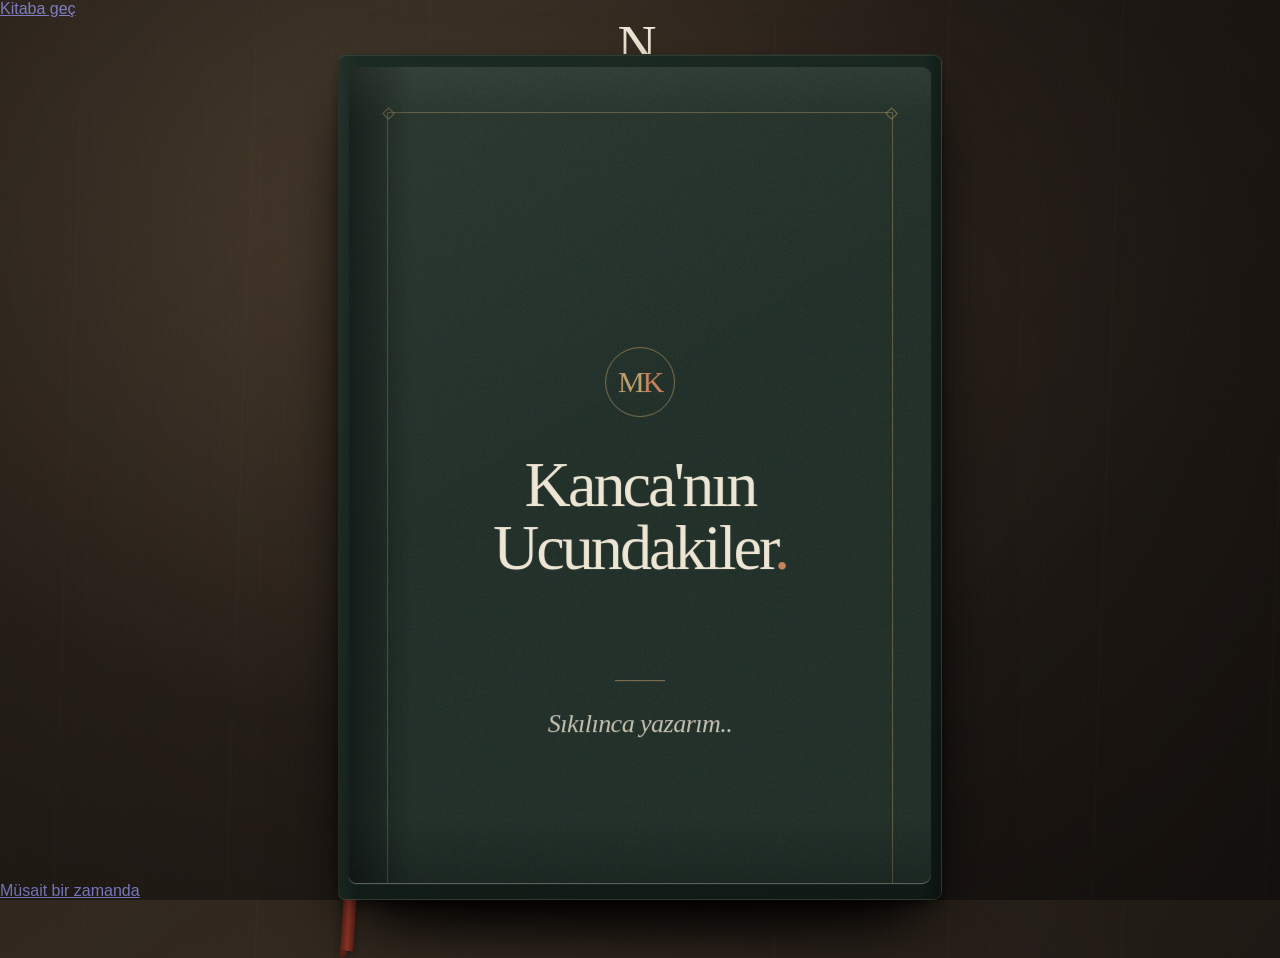
==== index.html @ 1556b6f9 "Kitabı ve studio güvenliğini güncelle" ====
<!doctype html>
<html lang="tr">
<head>
  <meta charset="utf-8">
  <meta name="viewport" content="width=device-width, initial-scale=1, viewport-fit=cover">
  <meta http-equiv="Content-Security-Policy" content="default-src 'self'; script-src 'self'; style-src 'self' 'unsafe-inline' https://fonts.googleapis.com; font-src https://fonts.gstatic.com; img-src 'self' data: blob: https:; connect-src 'self' https://raw.githubusercontent.com; object-src 'none'; base-uri 'self'; form-action 'self'">
  <title>Kanca'nın Ucundakiler — Bir yazı defteri</title>
  <meta name="description" content="Sıkılınca yazarım.. Sürükleyerek okunan, her yazının bir sayfa olduğu kişisel bir defter.">
  <meta name="author" content="Notlar">
  <meta name="color-scheme" content="dark">
  <meta name="theme-color" content="#251e18">
  <meta name="robots" content="index,follow,max-image-preview:large">

  <meta property="og:type" content="website">
  <meta property="og:locale" content="tr_TR">
  <meta property="og:title" content="Kanca'nın Ucundakiler — Bir yazı defteri">
  <meta property="og:description" content="Sıkılınca yazarım.. Sürükleyerek okunan, her yazının bir sayfa olduğu kişisel bir defter.">
  <meta property="og:image" content="https://mesutkuzu.github.io/notlar/assets/img/og.png">
  <meta name="twitter:card" content="summary_large_image">
  <meta name="twitter:title" content="Kanca'nın Ucundakiler — Bir yazı defteri">
  <meta name="twitter:description" content="Sıkılınca yazarım..">
  <meta name="twitter:image" content="https://mesutkuzu.github.io/notlar/assets/img/og.png">

  <link rel="icon" href="assets/img/favicon.ico?v=20261117s" type="image/x-icon" sizes="16x16 32x32 48x48">
  <link rel="manifest" href="site.webmanifest?v=20261117s">
  <link rel="apple-touch-icon" href="assets/img/icon-180.png?v=20261117s">

  <link rel="preconnect" href="https://fonts.googleapis.com">
  <link rel="preconnect" href="https://fonts.gstatic.com" crossorigin>
  <link href="https://fonts.googleapis.com/css2?family=DM+Sans:opsz,wght@9..40,400..700&family=Newsreader:ital,opsz,wght@0,6..72,400;0,6..72,500;0,6..72,600;1,6..72,400;1,6..72,500&display=swap" rel="stylesheet">

  <link rel="stylesheet" href="assets/css/base.css?v=20261117m">
  <link rel="stylesheet" href="assets/css/book.css?v=20261121b">
  <script type="module" src="assets/js/book.js?v=20261121b"></script>
</head>
<body class="book-body" id="top">

  <a class="skip-link" href="#kitap">Kitaba geç</a>

  <div class="scene-grain" aria-hidden="true"></div>
  <div class="scene-light" aria-hidden="true"></div>

  <main class="book-scene" id="kitap">
    <div class="book-loader" id="book-loader" role="status" aria-label="Kitap açılıyor">
      <span class="loader-mark" aria-hidden="true">n<span>.</span></span>
    </div>

    <div class="book-area" id="book-area" hidden>
      <div class="book-stage">
        <div class="book-shadow" aria-hidden="true"></div>
        <div class="book" id="book" role="group" tabindex="0" aria-roledescription="kitap" aria-label="Notlar kitabı">
          <div class="book-cover" aria-hidden="true"></div>
          <div class="book-block book-block--left" aria-hidden="true"></div>
          <div class="book-block book-block--right" aria-hidden="true"></div>
          <div class="book-block book-block--bottom" aria-hidden="true"></div>
          <div class="book-base">
            <div class="base-slot" id="base-left"></div>
            <div class="base-slot" id="base-right"></div>
          </div>
          <div class="book-leaves" id="book-leaves"></div>
          <div class="book-spine" aria-hidden="true"></div>
          <div class="book-ribbon" aria-hidden="true"></div>
          <div class="book-turn-shadow" aria-hidden="true"></div>
        </div>

        <div class="single-book" id="single-book" role="group" tabindex="0" aria-roledescription="kitap" aria-label="Notlar kitabı" hidden>
          <div class="single-spine" aria-hidden="true"></div>
          <div class="single-block single-block--right" aria-hidden="true"></div>
          <div class="single-block single-block--bottom" aria-hidden="true"></div>
          <div class="single-base" id="single-base"></div>
          <div class="single-flip" id="single-flip" aria-hidden="true"></div>
          <div class="single-ribbon" aria-hidden="true"></div>
          <div class="single-shadow-cast" aria-hidden="true"></div>
        </div>
      </div>
    </div>

    <div class="book-error" id="book-error" hidden>
      <p class="eyebrow">Defter açılamadı</p>
      <p>Yazılar şu an yüklenemedi. Bağlantını kontrol edip yeniden dene.</p>
      <button class="text-link" type="button" id="retry-load">Yeniden dene</button>
    </div>
  </main>

  <nav class="sr-only" id="flat-index" aria-label="Tüm yazılar"></nav>

  <noscript>
    <div class="noscript">Kitabı okuyabilmek için JavaScript'e ihtiyaç var.</div>
  </noscript>

</body>
</html>
---- assets/css/book.css ----
/* ==========================================================================
   Notlar — 3B kitap
   Koyu bir masa, keten kapak, kâğıt sayfalar.
   ========================================================================== */

.book-body {
  --scene: #171310;
  --scene-soft: #27201a;
  --ink: #24251f;
  --ink-soft: #55564b;
  --ink-faint: #7d7d6f;
  --paper: #f2ecdd;
  --paper-deep: #e5ddc9;
  --paper-edge: #d7cfba;
  --cream: #eee6d4;
  --cream-soft: rgba(238, 230, 212, 0.64);
  --cream-faint: rgba(238, 230, 212, 0.34);
  --copper: #b26b48;
  --copper-bright: #c7835e;
  --gold: #c0a06c;
  --cover: #1b2a23;
  --cover-deep: #14211b;
  --line-dark: rgba(36, 37, 31, 0.15);
  --line-light: rgba(238, 230, 212, 0.14);
  --serif: 'Newsreader', Georgia, 'Times New Roman', serif;
  --sans: 'DM Sans', -apple-system, BlinkMacSystemFont, 'Segoe UI', sans-serif;
  --ease: cubic-bezier(0.22, 1, 0.36, 1);
  --page-w: 500px;
  --page-h: 700px;

  display: flex;
  flex-direction: column;
  height: 100dvh;
  min-height: 0;
  margin: 0;
  overflow: hidden;
  background:
    radial-gradient(ellipse 78% 75% at 40% 28%, rgba(147, 114, 77, 0.12), transparent 72%),
    repeating-linear-gradient(92deg, transparent 0 83px, rgba(207, 168, 118, 0.018) 84px, transparent 86px 173px),
    repeating-linear-gradient(91deg, rgba(0, 0, 0, 0.025) 0 1px, transparent 1px 7px),
    linear-gradient(125deg, #30271f 0%, #251e18 48%, var(--scene) 100%);
  color: var(--cream);
  font-family: var(--sans);
  -webkit-font-smoothing: antialiased;
  text-rendering: optimizeLegibility;
}

.book-body ::selection {
  background: rgba(178, 107, 72, 0.3);
  color: inherit;
}

.book-body :focus-visible {
  outline: 1px solid var(--copper-bright);
  outline-offset: 4px;
}

/* The group includes an empty left half when closed. Follow the physical
   boards instead, including while the front board is turning. */
.book:focus-visible {
  outline: none;
}

.book:focus-visible .book-cover,
.book:focus-visible .leaf--cover::before {
  outline: 1px solid var(--copper-bright);
  outline-offset: 4px;
}

/* Atmosfer ---------------------------------------------------------------- */

.scene-light,
.scene-grain {
  position: fixed;
  inset: 0;
  z-index: 0;
  pointer-events: none;
}

.scene-light {
  background:
    radial-gradient(ellipse 65% 90% at 28% 16%, rgba(237, 202, 150, 0.09), transparent 72%),
    radial-gradient(ellipse 90% 95% at 50% 45%, transparent 35%, rgba(9, 7, 5, 0.45) 100%);
}

.scene-grain {
  opacity: 0.035;
  background-image: url("data:image/svg+xml,%3Csvg xmlns='http://www.w3.org/2000/svg' width='180' height='180'%3E%3Cfilter id='n'%3E%3CfeTurbulence type='fractalNoise' baseFrequency='.85' numOctaves='3' stitchTiles='stitch'/%3E%3C/filter%3E%3Crect width='100%25' height='100%25' filter='url(%23n)' opacity='.7'/%3E%3C/svg%3E");
  mix-blend-mode: overlay;
}

/* Üst bar ----------------------------------------------------------------- */

.site-head {
  position: relative;
  z-index: 30;
  display: flex;
  align-items: center;
  justify-content: space-between;
  gap: 24px;
  flex: none;
  width: 100%;
  height: clamp(70px, 10vh, 92px);
  padding: 0 clamp(18px, 4vw, 58px);
}

.brand {
  display: inline-flex;
  align-items: baseline;
  gap: 2px;
  color: var(--cream);
  font-family: var(--serif);
  font-size: clamp(27px, 2.4vw, 34px);
  font-weight: 500;
  line-height: 1;
  letter-spacing: -0.065em;
  transition: color 0.3s var(--ease), opacity 0.3s var(--ease);
}

.brand:hover {
  color: #fff8e9;
}

.brand-dot {
  width: 6px;
  height: 6px;
  margin-bottom: 2px;
  border-radius: 50%;
  background: var(--copper-bright);
}

.head-nav {
  display: flex;
  align-items: center;
  gap: clamp(14px, 2.2vw, 30px);
}

.nav-button {
  display: inline-flex;
  align-items: center;
  gap: 8px;
  padding: 8px 0;
  color: var(--cream-soft);
  font-family: var(--sans);
  font-size: 10px;
  font-weight: 500;
  letter-spacing: 0.15em;
  text-transform: uppercase;
  transition: color 0.25s var(--ease);
}

.nav-button svg {
  width: 15px;
  height: 15px;
  opacity: 0.7;
}

.nav-button:hover {
  color: var(--cream);
}

.nav-button--accent {
  color: var(--copper-bright);
}

.nav-button--accent:hover {
  color: #d99973;
}

/* Sahne ------------------------------------------------------------------- */

.book-scene {
  position: relative;
  z-index: 2;
  display: flex;
  flex: 1;
  flex-direction: column;
  align-items: center;
  justify-content: center;
  min-height: 0;
  padding: 0 clamp(10px, 3vw, 44px) 4px;
  perspective: 2800px;
  perspective-origin: 50% 42%;
}

.book-loader {
  display: flex;
  flex-direction: column;
  align-items: center;
  gap: 22px;
  color: var(--cream-faint);
  font-size: 10px;
  letter-spacing: 0.22em;
  text-transform: uppercase;
  animation: loader-in 0.6s var(--ease) both;
}

.loader-mark {
  color: var(--cream);
  font-family: var(--serif);
  font-size: 54px;
  line-height: 1;
  letter-spacing: -0.07em;
}

.loader-mark span {
  color: var(--copper-bright);
}

.loader-text {
  animation: loader-breathe 2.4s ease-in-out infinite;
}

.book-area {
  display: flex;
  flex-direction: column;
  align-items: center;
  justify-content: center;
  width: 100%;
  min-height: 0;
  animation: book-in 0.9s var(--ease) both;
}

.book-area[hidden] {
  display: none !important;
}

.book-stage {
  position: relative;
  display: grid;
  place-items: center;
  flex: none;
  perspective: 2800px;
  perspective-origin: 50% 42%;
  width: var(--book-w);
  height: var(--page-h);
}

.book-shadow {
  position: absolute;
  top: calc(100% - 8px);
  left: 50%;
  width: min(92%, calc(var(--book-w, 1000px) * 0.94));
  height: clamp(26px, 6vh, 54px);
  transform: translateX(-50%);
  border-radius: 50%;
  background: rgba(8, 5, 3, 0.56);
  filter: blur(18px);
  opacity: 0.75;
  pointer-events: none;
}

/* Kitap ------------------------------------------------------------------- */

.book {
  --book-w: calc(var(--page-w) * 2);
  position: absolute;
  top: 50%;
  left: 50%;
  width: var(--book-w);
  height: var(--page-h);
  transform-style: preserve-3d;
  cursor: grab;
  user-select: none;
  -webkit-user-select: none;
  touch-action: pan-y;
  transition: opacity 0.22s ease;
}

.book.is-dragging {
  cursor: grabbing;
}

.book.is-jumping {
  opacity: 0.45;
}

.book-measure {
  position: fixed;
  top: 0;
  left: -20000px;
  z-index: -1;
  width: var(--page-w);
  height: var(--page-h);
  visibility: hidden;
  pointer-events: none;
}

.book-measure .book-page {
  width: 100%;
  height: 100%;
}

.book-cover,
.leaf--cover::before {
  position: absolute;
  inset: -13px -11px -17px;
  left: calc(50% - 11px);
  z-index: 0;
  border-radius: 7px 9px 9px 7px;
  background:
    linear-gradient(90deg, rgba(255, 255, 255, 0.035), transparent 3%, transparent 97%, rgba(0, 0, 0, 0.25)),
    linear-gradient(160deg, var(--cover) 0%, var(--cover-deep) 54%, #0f1915 100%);
  box-shadow:
    0 34px 70px -28px rgba(0, 0, 0, 0.85),
    0 8px 18px -8px rgba(0, 0, 0, 0.6),
    inset 0 1px 0 rgba(255, 248, 225, 0.09);
  pointer-events: none;

}

/* The front board belongs to the turning leaf, so its rim never pops in. */
.leaf--cover::before {
  content: '';
  left: -11px;
  transform: translateZ(0);
  border: 1px solid rgba(192, 160, 108, 0.14);
}

.page--cover {
  border-radius: 7px 9px 9px 7px;
  box-shadow: inset 0 0 0 1px rgba(192, 160, 108, 0.14);
}

.page--frontis {
  border-radius: 9px 7px 7px 9px;
}

.book-area.is-closed .leaf-back,
.book-area.is-closed .leaf:not(:first-child),
.book-area.is-closed .book-spine,
.book-area.is-closed .book-block--left,
.book-area.is-closed .book-base {
  display: none;
}

.book-area.is-closed .book-block--bottom,
.book-area.is-cover-moving .book-block--bottom,
.book-area.is-first-spread .book-block--bottom {
  left: calc(50% + 8px);
}

.book-area.is-closed .book-shadow {
  width: calc(var(--page-w) * 0.92);
}

.book-area.is-cover-moving .book-base,
.book-area.is-cover-moving .book-block--left {
  opacity: 0 !important;
  visibility: hidden;
}

.book-area.is-first-spread .book-block--left {
  display: none;
}

.book-cover::before {
  content: '';
  position: absolute;
  inset: 6px;
  border: 1px solid rgba(192, 160, 108, 0.28);
  border-radius: 4px 6px 6px 4px;
  pointer-events: none;
}

.book-cover::after {
  content: '';
  position: absolute;
  inset: 0;
  border-radius: inherit;
  background-image: url("data:image/svg+xml,%3Csvg xmlns='http://www.w3.org/2000/svg' width='140' height='140'%3E%3Cfilter id='n'%3E%3CfeTurbulence type='fractalNoise' baseFrequency='.9' numOctaves='4' stitchTiles='stitch'/%3E%3C/filter%3E%3Crect width='100%25' height='100%25' filter='url(%23n)' opacity='.32'/%3E%3C/svg%3E");
  opacity: 0.18;
  mix-blend-mode: overlay;
  pointer-events: none;
}

.book-block {
  position: absolute;
  z-index: 1;
  pointer-events: none;
}

.book-block--left,
.book-block--right {
  top: 9px;
  bottom: 11px;
  width: 9px;
  background-image: repeating-linear-gradient(
    to bottom,
    var(--paper-edge) 0 1px,
    #c8bfa9 1px 2px,
    #eee7d7 2px 3px
  );
  opacity: 0.9;
}

.book-block--left {
  left: -5px;
  border-radius: 2px 0 0 2px;
  box-shadow: -2px 0 8px rgba(0, 0, 0, 0.4);
}

.book-block--right {
  right: -5px;
  border-radius: 0 2px 2px 0;
  box-shadow: 2px 0 8px rgba(0, 0, 0, 0.4);
}

.book-block--bottom {
  right: 8px;
  bottom: -8px;
  left: 8px;
  height: 9px;
  background-image: repeating-linear-gradient(
    to bottom,
    var(--paper-edge) 0 1px,
    #c8bfa9 1px 2px,
    #eee7d7 2px 3px
  );
  border-radius: 0 0 3px 3px;
  box-shadow: 0 4px 9px rgba(0, 0, 0, 0.35);
}

.book-base {
  position: absolute;
  inset: 0;
  z-index: 2;
  display: grid;
  grid-template-columns: 1fr 1fr;
}

.base-slot {
  position: relative;
  min-width: 0;
  height: 100%;
  overflow: hidden;
}

.book-leaves {
  position: absolute;
  inset: 0;
  z-index: 4;
  transform-style: preserve-3d;
  pointer-events: none;
}

.book-spine {
  position: absolute;
  top: 2px;
  bottom: 2px;
  left: 50%;
  z-index: 7;
  width: 22px;
  margin-left: -11px;
  background: linear-gradient(
    to right,
    transparent,
    rgba(28, 24, 17, 0.16) 24%,
    rgba(20, 17, 12, 0.36) 48%,
    rgba(20, 17, 12, 0.36) 52%,
    rgba(28, 24, 17, 0.16) 76%,
    transparent
  );
  opacity: 0.65;
  pointer-events: none;
}

.book-ribbon {
  position: absolute;
  top: calc(var(--page-h) - 6px);
  left: 50%;
  z-index: 1;
  width: 13px;
  height: clamp(40px, 9vh, 74px);
  transform: translateX(-50%) rotate(3.5deg);
  border-radius: 0 0 2px 2px;
  background: linear-gradient(to right, #5d1e17, #8a3627 48%, #5d1e17);
  box-shadow: 0 6px 12px rgba(0, 0, 0, 0.35);
  pointer-events: none;
}

.book-ribbon::after {
  content: '';
  position: absolute;
  right: 0;
  bottom: -7px;
  left: 0;
  height: 8px;
  background: linear-gradient(to right, #5d1e17 0 50%, transparent 50% 100%);
  clip-path: polygon(0 0, 100% 0, 100% 100%, 50% 55%, 0 100%);
}

.book-turn-shadow {
  position: absolute;
  inset: 0;
  z-index: 6;
  background:
    linear-gradient(to right, rgba(20, 15, 8, 0.3), transparent 24%),
    linear-gradient(to left, rgba(20, 15, 8, 0.3), transparent 24%);
  opacity: var(--turn, 0);
  pointer-events: none;
}

/* Sayfa kâğıdı ------------------------------------------------------------ */

.book-page {
  position: relative;
  width: 100%;
  height: 100%;
  overflow: hidden;
  background-color: var(--paper);
  background-image:
    linear-gradient(90deg, rgba(255, 255, 255, 0.24), transparent 6%, transparent 94%, rgba(142, 121, 86, 0.05)),
    url("data:image/svg+xml,%3Csvg xmlns='http://www.w3.org/2000/svg' width='160' height='160'%3E%3Cfilter id='p'%3E%3CfeTurbulence type='fractalNoise' baseFrequency='.72' numOctaves='4' stitchTiles='stitch'/%3E%3C/filter%3E%3Crect width='100%25' height='100%25' filter='url(%23p)' opacity='.1'/%3E%3C/svg%3E");
  color: var(--ink);
  font-family: var(--serif);
  pointer-events: auto;
}

.book-page::before {
  content: '';
  position: absolute;
  inset: 0;
  z-index: 8;
  pointer-events: none;
}

.book-page--left::before {
  background: linear-gradient(to left, rgba(52, 38, 18, 0.17), rgba(52, 38, 18, 0.04) 4%, transparent 12%);
}

.book-page--right::before {
  background: linear-gradient(to right, rgba(52, 38, 18, 0.17), rgba(52, 38, 18, 0.04) 4%, transparent 12%);
}

.book-page::after {
  content: '';
  position: absolute;
  inset: 0;
  z-index: 9;
  background:
    linear-gradient(to bottom, rgba(255, 252, 240, 0.24), transparent 3%),
    linear-gradient(to top, rgba(80, 60, 30, 0.06), transparent 8%);
  pointer-events: none;
}

.page-inner {
  position: relative;
  display: flex;
  flex-direction: column;
  height: 100%;
  padding:
    calc(var(--page-h) * 0.07)
    calc(var(--page-w) * 0.095)
    calc(var(--page-h) * 0.045);
}

.page-head {
  display: flex;
  align-items: center;
  justify-content: center;
  gap: 8px;
  flex: none;
  height: calc(var(--page-h) * 0.045);
  color: #6f7062;
  font-family: var(--sans);
  font-size: clamp(6.5px, calc(var(--page-w) * 0.0135), 8px);
  font-weight: 500;
  letter-spacing: 0.24em;
  text-transform: uppercase;
  opacity: 0.75;
}

.page-head-title {
  min-width: 0;
  overflow: hidden;
  text-overflow: ellipsis;
  white-space: nowrap;
}

.page-head-date {
  flex: none;
  font-variant-numeric: tabular-nums;
  letter-spacing: 0.08em;
  opacity: 0.78;
}

.page-flow {
  position: relative;
  flex: 1;
  min-height: 0;
  overflow: hidden;
  font-family: var(--serif);
  font-size: clamp(15.5px, calc(var(--page-w) * 0.039), 19px);
  font-weight: 400;
  line-height: 1.66;
  color: var(--ink);
  text-align: left;
  text-wrap: pretty;
  hyphens: auto;
  -webkit-hyphens: auto;
}

.page-folio {
  display: flex;
  align-items: flex-end;
  justify-content: center;
  flex: none;
  height: calc(var(--page-h) * 0.04);
  color: #66675b;
  font-family: var(--sans);
  font-size: clamp(7px, calc(var(--page-w) * 0.014), 9px);
  letter-spacing: 0.16em;
  font-variant-numeric: tabular-nums;
  opacity: 0.82;
}

/* Book spot illustrations ------------------------------------------------- */

.page-illustration {
  display: flex;
  align-items: center;
  justify-content: center;
  flex: 0 0 var(--art-height);
  height: var(--art-height);
  min-height: 0;
  width: 100%;
  margin: 0;
  pointer-events: none;
}

.page-illustration--top {
  margin-bottom: 18px;
}

.page-illustration--bottom {
  margin-top: 18px;
}

.page-illustration img {
  display: block;
  width: 100%;
  height: 100%;
  object-fit: contain;
}

/* Kitap metni ------------------------------------------------------------- */

.book-prose > *:first-child {
  margin-top: 0;
}

.book-prose > *:last-child {
  margin-bottom: 0;
}

.book-prose p {
  margin: 0 0 0.92em;
}

.book-prose strong {
  font-weight: 600;
}

.book-prose em {
  font-style: italic;
}

.book-prose a {
  color: var(--copper);
  text-decoration: underline;
  text-decoration-thickness: 1px;
  text-underline-offset: 3px;
  transition: color 0.2s ease;
}

.book-prose a:hover {
  color: #8d4a2c;
}

.book-prose h2,
.book-prose h3,
.book-prose h4,
.book-prose h5 {
  margin: 1.35em 0 0.55em;
  color: var(--ink);
  font-family: var(--serif);
  font-weight: 500;
  line-height: 1.12;
  letter-spacing: -0.025em;
  text-align: left;
  text-wrap: balance;
}

.book-prose h2 {
  font-size: 1.38em;
}

.book-prose h3 {
  font-size: 1.18em;
}

.book-prose h4,
.book-prose h5 {
  font-size: 1.02em;
}

.book-prose ul,
.book-prose ol {
  margin: 0 0 0.95em;
  padding-left: 1.15em;
  text-align: left;
}

.book-prose .list-single {
  margin-bottom: 0.22em;
}

.book-prose ul {
  list-style: disc;
}

.book-prose ol {
  list-style: decimal;
}

.book-prose li {
  margin: 0.2em 0;
  padding-left: 0.15em;
}

.book-prose li::marker {
  color: var(--copper);
  font-family: var(--sans);
  font-size: 0.78em;
}

.book-prose blockquote {
  margin: 1.15em 0;
  padding: 0.1em 0 0.1em 1.05em;
  border-left: 1px solid rgba(178, 107, 72, 0.62);
  color: var(--ink-soft);
  font-size: 1.04em;
  font-style: italic;
  line-height: 1.58;
  text-align: left;
}

.book-prose blockquote p:last-child {
  margin-bottom: 0;
}

.book-prose hr {
  height: auto;
  margin: 1.5em 0;
  border: 0;
  color: var(--copper);
  font-family: var(--serif);
  font-size: 1.1em;
  letter-spacing: 0.5em;
  text-align: center;
}

.book-prose hr::before {
  content: '· · ·';
}

.book-prose img {
  width: 100%;
  height: auto;
  margin: 1.1em 0;
  border-radius: 2px;
  height: calc(var(--page-h) * 0.3);
  object-fit: contain;
  filter: sepia(0.08) contrast(0.98);
}

.book-prose code {
  padding: 0.08em 0.28em;
  border-radius: 2px;
  background: rgba(75, 66, 48, 0.1);
  font-family: ui-monospace, SFMono-Regular, Menlo, monospace;
  font-size: 0.76em;
}

.book-prose pre {
  margin: 1.1em 0;
  padding: 0.9em 1em;
  overflow: hidden;
  border: 1px solid var(--line-dark);
  border-radius: 2px;
  background: rgba(75, 66, 48, 0.06);
  font-size: 0.72em;
  line-height: 1.55;
  text-align: left;
}

.book-prose pre code {
  padding: 0;
  background: none;
}

.book-prose table {
  width: 100%;
  margin: 1em 0;
  border-collapse: collapse;
  font-family: var(--sans);
  font-size: 0.72em;
  text-align: left;
}

.book-prose th,
.book-prose td {
  padding: 0.4em 0.5em;
  border-bottom: 1px solid var(--line-dark);
}

.book-prose .dropcap::first-letter {
  float: left;
  margin: 0.08em 0.09em 0 0;
  color: var(--copper);
  font-family: var(--serif);
  font-size: 3.55em;
  font-weight: 400;
  line-height: 0.76;
}

/* Bölüm açılışı ----------------------------------------------------------- */

.page-opener {
  flex: none;
  margin-bottom: calc(var(--page-h) * 0.028);
}

.chapter-cover {
  position: relative;
  width: 100%;
  aspect-ratio: 16 / 7;
  margin: 0 0 clamp(14px, 2.6vh, 22px);
  overflow: hidden;
  border: 1px solid rgba(85, 86, 75, 0.2);
  background: rgba(85, 86, 75, 0.08);
}

.chapter-cover img {
  width: 100%;
  height: 100%;
  object-fit: cover;
  filter: sepia(0.1) saturate(0.88) contrast(0.98);
}

.chapter-cover.is-missing {
  display: none;
}

.chapter-no {
  display: flex;
  align-items: center;
  gap: 10px;
  color: var(--copper);
  font-family: var(--sans);
  font-size: clamp(7px, calc(var(--page-w) * 0.015), 9px);
  font-weight: 500;
  letter-spacing: 0.2em;
  text-transform: uppercase;
}

.chapter-no::after {
  content: '';
  width: 26px;
  height: 1px;
  background: currentColor;
  opacity: 0.5;
}

.chapter-title {
  overflow-wrap: anywhere;
  margin-top: 12px;
  color: var(--ink);
  font-family: var(--serif);
  font-size: clamp(26px, calc(var(--page-w) * 0.068), 38px);
  font-weight: 500;
  line-height: 1.02;
  letter-spacing: -0.035em;
  text-wrap: balance;
}

.chapter-meta {
  display: flex;
  flex-wrap: wrap;
  gap: 7px;
  margin-top: 14px;
  color: var(--ink-faint);
  font-family: var(--sans);
  font-size: clamp(6.5px, calc(var(--page-w) * 0.0135), 8px);
  font-weight: 500;
  letter-spacing: 0.12em;
  text-transform: uppercase;
}

.chapter-meta span[aria-hidden] {
  opacity: 0.55;
}

.chapter-flat {
  color: var(--ink-faint);
  text-decoration: none;
  border-bottom: 1px solid rgba(85, 86, 75, 0.3);
  transition: color 0.2s ease, border-color 0.2s ease;
}

.chapter-flat:hover {
  color: var(--copper);
  border-color: currentColor;
}

.chapter-rule {
  width: 38px;
  height: 1px;
  margin-top: 17px;
  background: var(--copper);
  opacity: 0.55;
}

/* Ön sayfalar ------------------------------------------------------------- */

.page--title .page-inner {
  justify-content: center;
  padding: calc(var(--page-h) * 0.11) calc(var(--page-w) * 0.12);
}

.title-eyebrow {
  display: flex;
  align-items: center;
  gap: 10px;
  color: var(--copper);
  font-family: var(--sans);
  font-size: clamp(7px, calc(var(--page-w) * 0.0145), 9px);
  font-weight: 500;
  letter-spacing: 0.22em;
  text-transform: uppercase;
}

.title-eyebrow::before {
  content: '';
  width: 28px;
  height: 1px;
  background: currentColor;
  opacity: 0.6;
}

.title-mark {
  margin-top: clamp(16px, 3.2vh, 28px);
  color: var(--ink);
  font-family: var(--serif);
  font-size: clamp(64px, calc(var(--page-w) * 0.185), 100px);
  font-weight: 500;
  line-height: 0.84;
  letter-spacing: -0.075em;
}

.title-mark__line {
  display: block;
}

.title-mark--long {
  font-size: clamp(42px, calc(var(--page-w) * 0.106), 62px);
  line-height: 1.02;
  letter-spacing: -0.035em;
}

.title-mark .title-dot {
  color: var(--copper);
}

.title-sub {
  max-width: 16ch;
  margin-top: clamp(18px, 3vh, 30px);
  color: var(--ink-soft);
  font-family: var(--serif);
  font-size: clamp(19px, calc(var(--page-w) * 0.048), 26px);
  font-style: italic;
  line-height: 1.2;
  letter-spacing: -0.02em;
}

.title-rule {
  width: 44px;
  height: 1px;
  margin-top: clamp(24px, 4vh, 42px);
  background: var(--line-dark);
}

.title-edition {
  margin-top: 18px;
  color: var(--ink-faint);
  font-family: var(--sans);
  font-size: clamp(7px, calc(var(--page-w) * 0.0135), 8.5px);
  font-weight: 500;
  letter-spacing: 0.16em;
  text-transform: uppercase;
}

.title-hint {
  position: absolute;
  right: calc(var(--page-w) * 0.12);
  bottom: calc(var(--page-h) * 0.065);
  left: calc(var(--page-w) * 0.12);
  display: flex;
  align-items: center;
  gap: 10px;
  color: var(--ink-faint);
  font-family: var(--sans);
  font-size: clamp(7px, calc(var(--page-w) * 0.0135), 8.5px);
  letter-spacing: 0.13em;
  text-transform: uppercase;
}

.title-hint span[aria-hidden] {
  color: var(--copper);
  font-size: 15px;
  animation: hint-slide 2.6s ease-in-out infinite;
}

.page--frontis {
  background-color: var(--cover);
  background-image:
    linear-gradient(150deg, rgba(255, 247, 226, 0.04), transparent 40%),
    url("data:image/svg+xml,%3Csvg xmlns='http://www.w3.org/2000/svg' width='150' height='150'%3E%3Cfilter id='c'%3E%3CfeTurbulence type='fractalNoise' baseFrequency='.8' numOctaves='4' stitchTiles='stitch'/%3E%3C/filter%3E%3Crect width='100%25' height='100%25' filter='url(%23c)' opacity='.1'/%3E%3C/svg%3E");
  color: var(--cream);
}

.page--frontis::after {
  background: linear-gradient(to bottom, rgba(255, 240, 210, 0.035), transparent 6%, transparent 92%, rgba(0, 0, 0, 0.2));
}

.page--frontis::before {
  background: linear-gradient(to right, rgba(0, 0, 0, 0.28), transparent 8%);
}

.page--frontis .page-inner {
  align-items: center;
  justify-content: center;
  padding: calc(var(--page-h) * 0.12) calc(var(--page-w) * 0.13);
  text-align: center;
}

.frontis-frame {
  position: absolute;
  inset: calc(var(--page-h) * 0.055) calc(var(--page-w) * 0.06);
  border: 1px solid rgba(192, 160, 108, 0.28);
  pointer-events: none;
}

.frame-corner {
  position: absolute;
  width: 7px;
  height: 7px;
  border: 1px solid rgba(192, 160, 108, 0.55);
  transform: rotate(45deg);
}

.frame-corner--tl {
  top: -4px;
  left: -4px;
}

.frame-corner--tr {
  top: -4px;
  right: -4px;
}

.frame-corner--bl {
  bottom: -4px;
  left: -4px;
}

.frame-corner--br {
  right: -4px;
  bottom: -4px;
}

.frontis-seal {
  display: flex;
  align-items: center;
  justify-content: center;
  width: clamp(48px, calc(var(--page-w) * 0.13), 70px);
  height: clamp(48px, calc(var(--page-w) * 0.13), 70px);
  border: 1px solid rgba(192, 160, 108, 0.55);
  border-radius: 50%;
  color: var(--gold);
  font-family: var(--serif);
  font-size: clamp(24px, calc(var(--page-w) * 0.062), 34px);
  letter-spacing: -0.06em;
}

.frontis-seal span {
  color: var(--copper-bright);
}

.frontis-kicker {
  margin-top: clamp(26px, 5vh, 48px);
  color: rgba(192, 160, 108, 0.7);
  font-family: var(--sans);
  font-size: clamp(7px, calc(var(--page-w) * 0.0135), 8px);
  letter-spacing: 0.24em;
  text-transform: uppercase;
}

.frontis-quote {
  max-width: 15ch;
  margin-top: clamp(16px, 3vh, 24px);
  color: var(--cream);
  font-family: var(--serif);
  font-size: clamp(21px, calc(var(--page-w) * 0.052), 28px);
  font-style: italic;
  font-weight: 400;
  line-height: 1.3;
  letter-spacing: -0.02em;
  text-wrap: balance;
}

.frontis-rule {
  width: 36px;
  height: 1px;
  margin: clamp(22px, 4vh, 36px) auto 0;
  background: rgba(192, 160, 108, 0.5);
}

.frontis-foot {
  position: absolute;
  right: 0;
  bottom: calc(var(--page-h) * 0.085);
  left: 0;
  color: rgba(238, 230, 212, 0.36);
  font-family: var(--sans);
  font-size: clamp(7px, calc(var(--page-w) * 0.013), 8px);
  letter-spacing: 0.22em;
  text-transform: uppercase;
}

/* Kapak ------------------------------------------------------------------- */

.book-page.page--cover {
  background-color: var(--cover);
  background-image:
    linear-gradient(150deg, rgba(255, 247, 226, 0.045), transparent 44%),
    url("data:image/svg+xml,%3Csvg xmlns='http://www.w3.org/2000/svg' width='150' height='150'%3E%3Cfilter id='kc'%3E%3CfeTurbulence type='fractalNoise' baseFrequency='.8' numOctaves='4' stitchTiles='stitch'/%3E%3C/filter%3E%3Crect width='100%25' height='100%25' filter='url(%23kc)' opacity='.1'/%3E%3C/svg%3E");
  color: var(--cream);
}

.book-page.page--cover::before {
  background: linear-gradient(to right, rgba(0, 0, 0, 0.42), transparent 11%);
}

.book-page.page--cover::after {
  background: linear-gradient(to bottom, rgba(255, 240, 210, 0.04), transparent 6%, transparent 92%, rgba(0, 0, 0, 0.22));
}

.page--cover .page-inner {
  align-items: center;
  justify-content: center;
  padding: calc(var(--page-h) * 0.1) calc(var(--page-w) * 0.11);
  text-align: center;
}

.cover-frame {
  position: absolute;
  inset: calc(var(--page-h) * 0.055) calc(var(--page-w) * 0.065);
  border: 1px solid rgba(192, 160, 108, 0.4);
  pointer-events: none;
}

.cover-ornament,
.frontis-ornament,
.colophon-ornament {
  display: block;
  width: 7px;
  height: 7px;
  border: 1px solid rgba(192, 160, 108, 0.58);
  transform: rotate(45deg);
}

.cover-ornament {
  margin-bottom: clamp(14px, 2.6vh, 24px);
}

.frontis-ornament {
  margin-bottom: clamp(14px, 2.6vh, 24px);
}

.colophon-ornament {
  margin: 0 auto clamp(16px, 3vh, 24px);
}

.cover-eyebrow {
  position: absolute;
  top: calc(var(--page-h) * 0.095);
  right: 0;
  left: 0;
  color: rgba(192, 160, 108, 0.8);
  font-family: var(--sans);
  font-size: clamp(7px, calc(var(--page-w) * 0.015), 9px);
  font-weight: 500;
  letter-spacing: 0.28em;
  text-transform: uppercase;
}

.cover-seal {
  display: flex;
  align-items: center;
  justify-content: center;
  width: clamp(46px, calc(var(--page-w) * 0.13), 68px);
  height: clamp(46px, calc(var(--page-w) * 0.13), 68px);
  margin-bottom: clamp(10px, 2.2vh, 20px);
  border: 1px solid rgba(192, 160, 108, 0.58);
  border-radius: 50%;
  color: var(--gold);
  font-family: var(--serif);
  font-size: clamp(22px, calc(var(--page-w) * 0.056), 30px);
  letter-spacing: -0.07em;
}

.cover-seal span {
  color: var(--copper-bright);
}

.cover-title {
  max-width: 100%;
  margin-top: clamp(10px, 2vh, 18px);
  color: var(--cream);
  font-family: var(--serif);
  font-size: clamp(62px, calc(var(--page-w) * 0.19), 104px);
  font-weight: 500;
  line-height: 0.84;
  letter-spacing: -0.075em;
}

.cover-title__line {
  display: block;
}

.cover-title--long {
  font-size: clamp(44px, calc(var(--page-w) * 0.116), 64px);
  line-height: 0.98;
  letter-spacing: -0.045em;
}

.cover-title .title-dot {
  color: var(--copper-bright);
}

.cover-rule {
  width: 50px;
  height: 1px;
  margin-top: clamp(22px, 4vh, 38px);
  background: rgba(192, 160, 108, 0.62);
}

.cover-sub {
  max-width: 17ch;
  margin-top: clamp(16px, 3vh, 26px);
  color: rgba(238, 230, 212, 0.8);
  font-family: var(--serif);
  font-size: clamp(18px, calc(var(--page-w) * 0.046), 26px);
  font-style: italic;
  font-weight: 400;
  line-height: 1.3;
  letter-spacing: -0.02em;
  text-wrap: balance;
}

.book-page.page--backcover {
  background-color: var(--cover-deep);
  background-image: radial-gradient(ellipse at 40% 30%, rgba(255, 246, 224, 0.035), transparent 60%);
}

/* İçindekiler ------------------------------------------------------------- */

.page--toc .page-inner,
.page--about .page-inner,
.page--colophon .page-inner {
  padding-top: calc(var(--page-h) * 0.095);
}

.page-eyebrow {
  display: flex;
  align-items: center;
  gap: 9px;
  color: var(--copper);
  font-family: var(--sans);
  font-size: clamp(7px, calc(var(--page-w) * 0.014), 8.5px);
  font-weight: 500;
  letter-spacing: 0.2em;
  text-transform: uppercase;
}

.page-eyebrow::before {
  content: '';
  width: 22px;
  height: 1px;
  background: currentColor;
  opacity: 0.6;
}

.page-title {
  margin-top: 14px;
  color: var(--ink);
  font-family: var(--serif);
  font-size: clamp(34px, calc(var(--page-w) * 0.088), 48px);
  font-weight: 500;
  line-height: 0.98;
  letter-spacing: -0.04em;
}

.page-title span {
  color: var(--copper);
}

.page-lede {
  margin-top: 20px;
  color: var(--ink-soft);
  font-family: var(--serif);
  font-size: clamp(15px, calc(var(--page-w) * 0.033), 18px);
  line-height: 1.55;
  text-align: left;
}

.toc-list {
  min-height: 0;
  overflow-y: auto;
  overscroll-behavior: contain;
  scrollbar-width: thin;
  display: flex;
  flex-direction: column;
  gap: 0;
  margin-top: clamp(20px, 4vh, 34px);
  border-top: 1px solid var(--line-dark);
}

.toc-entry {
  display: flex;
  align-items: baseline;
  gap: 9px;
  width: 100%;
  padding: clamp(9px, 1.8vh, 14px) 0;
  border-bottom: 1px solid var(--line-dark);
  color: var(--ink);
  font-family: var(--serif);
  font-size: clamp(14px, calc(var(--page-w) * 0.036), 19px);
  line-height: 1.2;
  text-align: left;
  transition: color 0.2s ease, padding-left 0.25s var(--ease);
}

.toc-entry:hover {
  padding-left: 4px;
  color: var(--copper);
}

.toc-index {
  flex: none;
  width: 1.6em;
  color: var(--ink-faint);
  font-family: var(--sans);
  font-size: 0.6em;
  letter-spacing: 0.1em;
}

.toc-title {
  display: flex;
  flex-direction: column;
  gap: 2px;
  flex: 0 1 auto;
  min-width: 0;
}

.toc-title-text {
  overflow-wrap: anywhere;
}

.toc-date {
  color: var(--ink-faint);
  font-family: var(--sans);
  font-size: clamp(6px, calc(var(--page-w) * 0.012), 7.5px);
  font-weight: 500;
  font-variant-numeric: tabular-nums;
  letter-spacing: 0.1em;
  line-height: 1.2;
  text-transform: uppercase;
}

.toc-dots {
  flex: 1;
  min-width: 12px;
  height: 1em;
  border-bottom: 1px dotted rgba(85, 86, 75, 0.35);
  transform: translateY(-0.16em);
}

.toc-page {
  flex: none;
  color: var(--ink-faint);
  font-family: var(--sans);
  font-size: 0.6em;
  font-variant-numeric: tabular-nums;
  letter-spacing: 0.08em;
}

.toc-empty {
  margin-top: 28px;
  color: var(--ink-faint);
  font-family: var(--serif);
  font-size: 16px;
  font-style: italic;
  line-height: 1.5;
}

.toc-foot {
  margin-top: auto;
  padding-top: 16px;
  color: var(--ink-faint);
  font-family: var(--sans);
  font-size: clamp(7px, calc(var(--page-w) * 0.013), 8px);
  letter-spacing: 0.15em;
  text-transform: uppercase;
}

/* Hakkında ---------------------------------------------------------------- */

.about-body {
  margin-top: clamp(18px, 3vh, 26px);
  color: var(--ink-soft);
  font-family: var(--serif);
  font-size: clamp(15px, calc(var(--page-w) * 0.033), 18px);
  line-height: 1.62;
  text-align: left;
}

.about-body p + p {
  margin-top: 0.85em;
}

.about-quote {
  margin-top: clamp(22px, 4vh, 36px);
  padding-top: 20px;
  border-top: 1px solid var(--line-dark);
  color: var(--ink);
  font-family: var(--serif);
  font-size: clamp(18px, calc(var(--page-w) * 0.042), 22px);
  font-style: italic;
  line-height: 1.35;
  letter-spacing: -0.015em;
  text-align: left;
}

.about-sign {
  margin-top: 26px;
  color: var(--ink-faint);
  font-family: var(--sans);
  font-size: clamp(7px, calc(var(--page-w) * 0.0135), 8.5px);
  letter-spacing: 0.16em;
  text-transform: uppercase;
}

.about-keys {
  margin-top: auto;
  padding-top: 22px;
  border-top: 1px solid var(--line-dark);
  color: var(--ink-faint);
  font-family: var(--sans);
  font-size: clamp(7px, calc(var(--page-w) * 0.013), 8px);
  letter-spacing: 0.08em;
  line-height: 1.9;
}

.about-keys kbd {
  display: inline-grid;
  place-items: center;
  min-width: 18px;
  height: 17px;
  margin: 0 2px;
  padding: 0 4px;
  border: 1px solid rgba(85, 86, 75, 0.34);
  border-radius: 2px;
  font-family: var(--sans);
  font-size: 0.9em;
}

/* Son sayfa --------------------------------------------------------------- */

.page--colophon .page-inner {
  align-items: center;
  justify-content: center;
  text-align: center;
}

.colophon-mark {
  color: var(--copper);
  font-family: var(--serif);
  font-size: clamp(30px, calc(var(--page-w) * 0.07), 40px);
  letter-spacing: -0.06em;
}

.colophon-mark span {
  color: var(--copper);
}

.colophon-book {
  margin-top: 0;
  color: var(--ink);
  font-family: var(--serif);
  font-size: clamp(22px, calc(var(--page-w) * 0.052), 30px);
  font-weight: 500;
  letter-spacing: -0.025em;
  line-height: 1.2;
  text-align: center;
}

.colophon-final {
  margin-top: clamp(14px, 2.6vh, 24px);
  color: var(--copper);
  font-family: var(--serif);
  font-size: clamp(30px, calc(var(--page-w) * 0.078), 44px);
  font-style: italic;
  font-weight: 400;
  line-height: 1.15;
  letter-spacing: -0.025em;
  text-align: center;
}

.colophon-content {
  display: flex;
  flex-direction: column;
  align-items: center;
  width: 100%;
}

.colophon-timer {
  width: 100%;
  margin-top: clamp(26px, 5vh, 44px);
}

.colophon-timer-title {
  color: var(--copper);
  font-family: var(--sans);
  font-size: clamp(7px, calc(var(--page-w) * 0.014), 8.5px);
  font-weight: 500;
  letter-spacing: 0.22em;
  text-transform: uppercase;
}

.colophon-timer-grid {
  display: grid;
  grid-template-columns: repeat(3, minmax(0, 1fr));
  row-gap: 12px;
  margin-top: 14px;
  padding: 12px 0 11px;
  border-top: 1px solid rgba(178, 107, 72, 0.35);
  border-bottom: 1px solid rgba(178, 107, 72, 0.18);
}

.timer-unit {
  display: flex;
  flex-direction: column;
  align-items: center;
  gap: 4px;
  min-width: 0;
  border-left: 1px solid rgba(36, 37, 31, 0.12);
}

.timer-unit:first-child,
.timer-unit:nth-child(4) {
  border-left: 0;
}

.timer-unit strong {
  color: var(--ink);
  font-family: var(--serif);
  font-size: clamp(18px, calc(var(--page-w) * 0.048), 26px);
  font-weight: 500;
  font-variant-numeric: tabular-nums;
  letter-spacing: -0.02em;
  line-height: 1;
}

.timer-unit small {
  color: var(--ink-faint);
  font-family: var(--sans);
  font-size: clamp(6px, calc(var(--page-w) * 0.0125), 7.5px);
  letter-spacing: 0.12em;
  line-height: 1;
  text-transform: uppercase;
}

.colophon-timer-since {
  margin-top: 12px;
  color: var(--ink-faint);
  font-family: var(--sans);
  font-size: clamp(6.5px, calc(var(--page-w) * 0.013), 8px);
  letter-spacing: 0.08em;
}

.colophon-title {
  margin-top: 18px;
  color: var(--ink);
  font-family: var(--serif);
  font-size: clamp(22px, calc(var(--page-w) * 0.05), 28px);
  font-style: italic;
  line-height: 1.25;
  letter-spacing: -0.02em;
  text-wrap: balance;
}

.colophon-text {
  max-width: 24ch;
  margin-top: 18px;
  color: var(--ink-faint);
  font-family: var(--sans);
  font-size: clamp(7px, calc(var(--page-w) * 0.0135), 8.5px);
  letter-spacing: 0.15em;
  line-height: 1.9;
  text-transform: uppercase;
}

.colophon-rule {
  width: 34px;
  height: 1px;
  margin: 28px auto 0;
  background: var(--copper);
  opacity: 0.6;
}

/* Boş sayfa --------------------------------------------------------------- */

.page--blank .page-inner {
  align-items: center;
  justify-content: center;
}

.blank-mark {
  width: 4px;
  height: 4px;
  border-radius: 50%;
  background: var(--copper);
  opacity: 0.22;
}

/* Yaprak (3B çevirme) ------------------------------------------------------ */

.leaf {
  position: absolute;
  top: 0;
  left: 50%;
  width: 50%;
  height: 100%;
  transform-origin: 0 50%;
  transform-style: preserve-3d;
  transform: rotateY(var(--rot, 0deg));
  pointer-events: auto;
  will-change: transform;
}

.leaf-face {
  position: absolute;
  inset: 0;
  overflow: hidden;
  backface-visibility: hidden;
  -webkit-backface-visibility: hidden;
  box-shadow: 0 1px 0 rgba(255, 255, 255, 0.35);
}

.leaf-front {
  transform: rotateY(0deg) translateZ(0.3px);
}

.leaf-back {
  transform: rotateY(180deg) translateZ(0.3px);
}

.leaf.is-flipping {
  z-index: 1000 !important;
}

.leaf.is-flipping .leaf-face::before {
  content: '';
  position: absolute;
  inset: 0;
  z-index: 12;
  pointer-events: none;
  background:
    linear-gradient(
      to right,
      rgba(30, 22, 12, 0.34),
      rgba(30, 22, 12, 0.13) 14%,
      rgba(255, 255, 255, 0.12) 46%,
      rgba(255, 255, 255, 0.02) 74%,
      rgba(30, 22, 12, 0.08)
    );
  opacity: var(--flip-shade, 0);
}

.leaf.is-turning-back .leaf-face::before {
  background:
    linear-gradient(
      to left,
      rgba(30, 22, 12, 0.3),
      rgba(30, 22, 12, 0.1) 16%,
      rgba(255, 255, 255, 0.1) 50%,
      rgba(30, 22, 12, 0.06)
    );
}

/* Kontroller -------------------------------------------------------------- */

.book-controls {
  display: flex;
  align-items: center;
  justify-content: center;
  gap: clamp(18px, 4vw, 42px);
  flex: none;
  margin-top: clamp(12px, 2.4vh, 24px);
}

.page-button {
  display: inline-flex;
  align-items: center;
  gap: 8px;
  padding: 7px 2px;
  color: var(--cream-soft);
  font-family: var(--sans);
  font-size: 9px;
  font-weight: 500;
  letter-spacing: 0.17em;
  text-transform: uppercase;
  transition: color 0.2s ease, opacity 0.2s ease;
}

.page-button svg {
  width: 17px;
  height: 17px;
  transition: transform 0.25s var(--ease);
}

.page-button:hover:not(:disabled) {
  color: var(--cream);
}

.page-button:hover:not(:disabled) svg {
  transform: translateX(-2px);
}

.page-button--next:hover:not(:disabled) svg {
  transform: translateX(2px);
}

.page-button:disabled {
  opacity: 0.24;
  cursor: default;
}

.book-meter {
  display: flex;
  flex-direction: column;
  align-items: center;
  gap: 9px;
  min-width: clamp(90px, 12vw, 140px);
}

.book-status {
  color: var(--cream-soft);
  font-family: var(--sans);
  font-size: 9px;
  font-weight: 500;
  letter-spacing: 0.18em;
  text-transform: uppercase;
  font-variant-numeric: tabular-nums;
}

.book-progress {
  width: 100%;
  height: 1px;
  overflow: hidden;
  background: var(--line-light);
}

.book-progress span {
  display: block;
  width: 100%;
  height: 100%;
  background: var(--copper-bright);
  transform: scaleX(0);
  transform-origin: left;
  transition: transform 0.55s var(--ease);
}

.drag-hint {
  display: flex;
  align-items: center;
  gap: 8px;
  margin-top: clamp(8px, 1.6vh, 15px);
  color: var(--cream-faint);
  font-family: var(--sans);
  font-size: 9px;
  letter-spacing: 0.12em;
  text-transform: uppercase;
  transition: opacity 0.4s ease;
}

.drag-hint-icon {
  color: var(--copper-bright);
  font-size: 14px;
  animation: hint-slide 2.8s ease-in-out infinite;
}

.drag-hint.is-hidden {
  opacity: 0;
  pointer-events: none;
}

/* Alt bilgi --------------------------------------------------------------- */

.site-foot {
  position: relative;
  z-index: 20;
  display: flex;
  align-items: center;
  justify-content: space-between;
  gap: 20px;
  flex: none;
  height: clamp(38px, 6.2vh, 58px);
  padding: 0 clamp(18px, 4vw, 58px);
  color: var(--cream-faint);
  font-family: var(--sans);
  font-size: 9px;
  letter-spacing: 0.12em;
  text-transform: uppercase;
}

.foot-edition {
  color: rgba(192, 160, 108, 0.5);
  letter-spacing: 0.2em;
}

.foot-hint {
  letter-spacing: 0.08em;
}

.foot-hint span {
  display: inline-grid;
  place-items: center;
  min-width: 15px;
  height: 15px;
  margin-right: 2px;
  border: 1px solid var(--line-light);
  border-radius: 2px;
  font-size: 8px;
}

/* Hata -------------------------------------------------------------------- */

.book-error {
  display: flex;
  flex-direction: column;
  align-items: center;
  gap: 12px;
  max-width: 340px;
  color: var(--cream-soft);
  font-size: 13px;
  line-height: 1.6;
  text-align: center;
}

.book-error .eyebrow {
  color: var(--copper-bright);
  font-size: 9px;
  letter-spacing: 0.2em;
}

.book-error[hidden] {
  display: none !important;
}

.text-link {
  padding: 8px 2px;
  border-bottom: 1px solid rgba(199, 131, 94, 0.5);
  color: var(--copper-bright);
  font-size: 11px;
  letter-spacing: 0.08em;
}

/* Tek sayfa modu (dar ekran) ---------------------------------------------- */

.book-body.is-single .book {
  display: none !important;
}

.single-book {
  display: none;
  position: relative;
  width: var(--page-w);
  height: var(--page-h);
  transform-style: preserve-3d;
  cursor: grab;
  user-select: none;
  -webkit-user-select: none;
  touch-action: none;
}

.book-body.is-single .single-book {
  display: block;
}

.single-book.is-dragging {
  cursor: grabbing;
}

.single-base {
  position: absolute;
  inset: 0;
  z-index: 1;
}

.single-base .book-page,
.single-flip .book-page {
  width: 100%;
  height: 100%;
}

.single-flip {
  position: absolute;
  inset: 0;
  z-index: 4;
  transform-origin: 0 50%;
  transform-style: preserve-3d;
  transform: rotateY(var(--single-rot, 0deg));
  pointer-events: none;
  will-change: transform;
}

.single-flip .book-page {
  backface-visibility: hidden;
  -webkit-backface-visibility: hidden;
}

.single-flip::after {
  content: '';
  position: absolute;
  inset: 0;
  z-index: 5;
  background:
    linear-gradient(
      to right,
      rgba(30, 22, 12, 0.32),
      rgba(30, 22, 12, 0.1) 16%,
      rgba(255, 255, 255, 0.12) 52%,
      rgba(30, 22, 12, 0.06)
    );
  opacity: var(--flip-shade, 0);
  pointer-events: none;
}

.single-shadow-cast {
  position: absolute;
  inset: 0;
  z-index: 3;
  background: linear-gradient(to right, rgba(20, 15, 8, 0.34), transparent 26%);
  opacity: var(--turn, 0);
  pointer-events: none;
}

.single-spine {
  position: absolute;
  top: 6px;
  bottom: 8px;
  left: -7px;
  z-index: 2;
  width: 7px;
  background: linear-gradient(to right, #14211b, #1b2a23 60%, #22352b);
  border-radius: 2px 0 0 2px;
  box-shadow: -3px 0 10px rgba(0, 0, 0, 0.4);
}

.single-block {
  position: absolute;
  z-index: 2;
  pointer-events: none;
}

.single-block--right {
  top: 6px;
  right: -7px;
  bottom: 8px;
  width: 7px;
  background-image: repeating-linear-gradient(
    to bottom,
    var(--paper-edge) 0 1px,
    #c8bfa9 1px 2px,
    #eee7d7 2px 3px
  );
  border-radius: 0 2px 2px 0;
  box-shadow: 3px 0 9px rgba(0, 0, 0, 0.3);
}

.single-block--bottom {
  right: 4px;
  bottom: -7px;
  left: 4px;
  height: 7px;
  background-image: repeating-linear-gradient(
    to right,
    var(--paper-edge) 0 1px,
    #c8bfa9 1px 2px,
    #eee7d7 2px 3px
  );
  border-radius: 0 0 3px 3px;
  box-shadow: 0 4px 9px rgba(0, 0, 0, 0.3);
}

.single-ribbon {
  position: absolute;
  bottom: -10px;
  left: 10px;
  z-index: 0;
  width: 12px;
  height: 54px;
  transform: rotate(-2deg);
  border-radius: 0 0 2px 2px;
  background: linear-gradient(to right, #5d1e17, #8a3627 48%, #5d1e17);
  box-shadow: 0 5px 10px rgba(0, 0, 0, 0.3);
}

.book-body.is-single .page--cover {
  border-radius: 7px 9px 9px 7px;
}

.book-body.is-single .single-book .book-page {
  box-shadow: 0 18px 36px -24px rgba(0, 0, 0, 0.8);
}

.book-body.is-single .single-book .page--cover {
  box-shadow:
    0 22px 46px -26px rgba(0, 0, 0, 0.85),
    inset 0 0 0 1px rgba(192, 160, 108, 0.14);
}

.book-body.is-single .book-block--left,
.book-body.is-single .book-block--bottom,
.book-body.is-single .book-spine,
.book-body.is-single .book-ribbon,
.book-body.is-single .book-base .base-slot:first-child {
  display: none;
}

.book-body.is-single .book-base {
  grid-template-columns: 1fr;
}

.book-body.is-single .leaf {
  left: 0;
  width: 100%;
}

.book-body.is-single .leaf.is-flipped {
  opacity: 0;
  pointer-events: none;
}

.book-body.is-single .book-cover {
  border-radius: 5px 7px 7px 5px;
}

.book-body.is-single .book-block--right {
  top: 7px;
  bottom: 9px;
}

.book-body.is-single .book-turn-shadow {
  background: linear-gradient(to right, rgba(20, 15, 8, 0.3), transparent 30%);
}

/* Mobil performans -------------------------------------------------------- */

@media (max-width: 699px) {
  .scene-grain {
    display: none;
  }

  .scene-light {
    background: radial-gradient(ellipse 80% 60% at 50% 34%, rgba(204, 158, 102, 0.11), transparent 66%);
  }

  .book-shadow {
    height: 26px;
    background: radial-gradient(ellipse at center, rgba(0, 0, 0, 0.62), transparent 70%);
    filter: none;
    opacity: 0.8;
  }

  .book-page {
    background-image: linear-gradient(90deg, rgba(255, 255, 255, 0.16), transparent 8%);
    box-shadow: none;
  }

  .book-page.page--cover,
  .book-page.page--frontis,
  .book-page.page--backcover {
    background-image: linear-gradient(150deg, rgba(255, 247, 226, 0.04), transparent 44%);
  }

  .book-cover::after {
    display: none;
  }

  .page-flow {
    font-size: clamp(16px, calc(var(--page-w) * 0.043), 18px);
  }

  .chapter-cover img {
    filter: none;
  }

  .book-body.is-single .single-book .book-page {
    box-shadow: 0 16px 30px -20px rgba(0, 0, 0, 0.7);
  }

  .book-body.is-single .single-book .page--cover {
    box-shadow:
      0 20px 38px -22px rgba(0, 0, 0, 0.78),
      inset 0 0 0 1px rgba(192, 160, 108, 0.14);
  }
}

/* Animasyonlar ------------------------------------------------------------ */

@keyframes book-in {
  from {
    opacity: 0;
    transform: translateY(14px) scale(0.985);
  }
  to {
    opacity: 1;
    transform: none;
  }
}

@keyframes loader-in {
  from { opacity: 0; }
  to { opacity: 1; }
}

@keyframes loader-breathe {
  0%, 100% { opacity: 0.45; }
  50% { opacity: 0.9; }
}

@keyframes hint-slide {
  0%, 100% { transform: translateX(0); opacity: 0.55; }
  50% { transform: translateX(4px); opacity: 1; }
}

@keyframes hint-slide-left {
  0%, 100% { transform: translateX(0); opacity: 0.55; }
  50% { transform: translateX(-4px); opacity: 1; }
}

/* Duyarlı ---------------------------------------------------------------- */

@media (max-width: 900px) {
  .site-head {
    height: 66px;
    padding-inline: 18px;
  }

  .book-body {
    min-height: 0;
  }

  .book-scene {
    padding-inline: 8px;
  }

  .site-foot {
    padding-inline: 18px;
  }

  .foot-hint {
    display: none;
  }
}

@media (max-width: 620px) {
  .site-head {
    height: 60px;
  }

  .brand {
    font-size: 26px;
  }

  .brand-dot {
    width: 5px;
    height: 5px;
  }

  .head-nav {
    gap: 15px;
  }

  .nav-button {
    gap: 6px;
    font-size: 9px;
    letter-spacing: 0.1em;
  }

  .nav-button svg {
    width: 14px;
    height: 14px;
  }

  .book-scene {
    padding: 0 6px;
  }

  .book-controls {
    gap: 20px;
    margin-top: 12px;
  }

  .page-button span {
    display: none;
  }

  .page-button {
    padding: 6px;
  }

  .page-button svg {
    width: 20px;
    height: 20px;
  }

  .book-meter {
    min-width: 110px;
  }

  .drag-hint {
    margin-top: 7px;
    font-size: 8px;
  }

  .site-foot {
    height: 32px;
    font-size: 8px;
  }

  .site-foot p:first-child {
    display: none;
  }

  .site-foot {
    justify-content: center;
  }

  .foot-edition {
    display: none;
  }
}

@media (max-height: 640px) {
  .site-foot {
    display: none;
  }

  .book-controls {
    margin-top: 8px;
  }

  .drag-hint {
    display: none;
  }
}

@media (prefers-reduced-motion: reduce) {
  .book-area,
  .book-loader,
  .loader-text,
  .drag-hint-icon,
  .title-hint span {
    animation: none !important;
  }
}

@media print {
  .site-head,
  .site-foot,
  .book-controls,
  .drag-hint,
  .scene-grain,
  .scene-light,
  .book-loader,
  .book-shadow,
  .book-cover,
  .book-block,
  .book-spine,
  .book-ribbon,
  .book-turn-shadow {
    display: none !important;
  }

  .book-body {
    height: auto;
    overflow: visible;
    background: #fff;
  }

  .book,
  .book-page {
    width: 100%;
    height: auto;
  }

  .book-area {
    display: block;
  }

  .leaf {
    display: none;
  }

  .book-base {
    position: static;
    display: block;
  }

  .book-base .book-page {
    display: block;
    page-break-after: always;
    overflow: visible;
  }
}
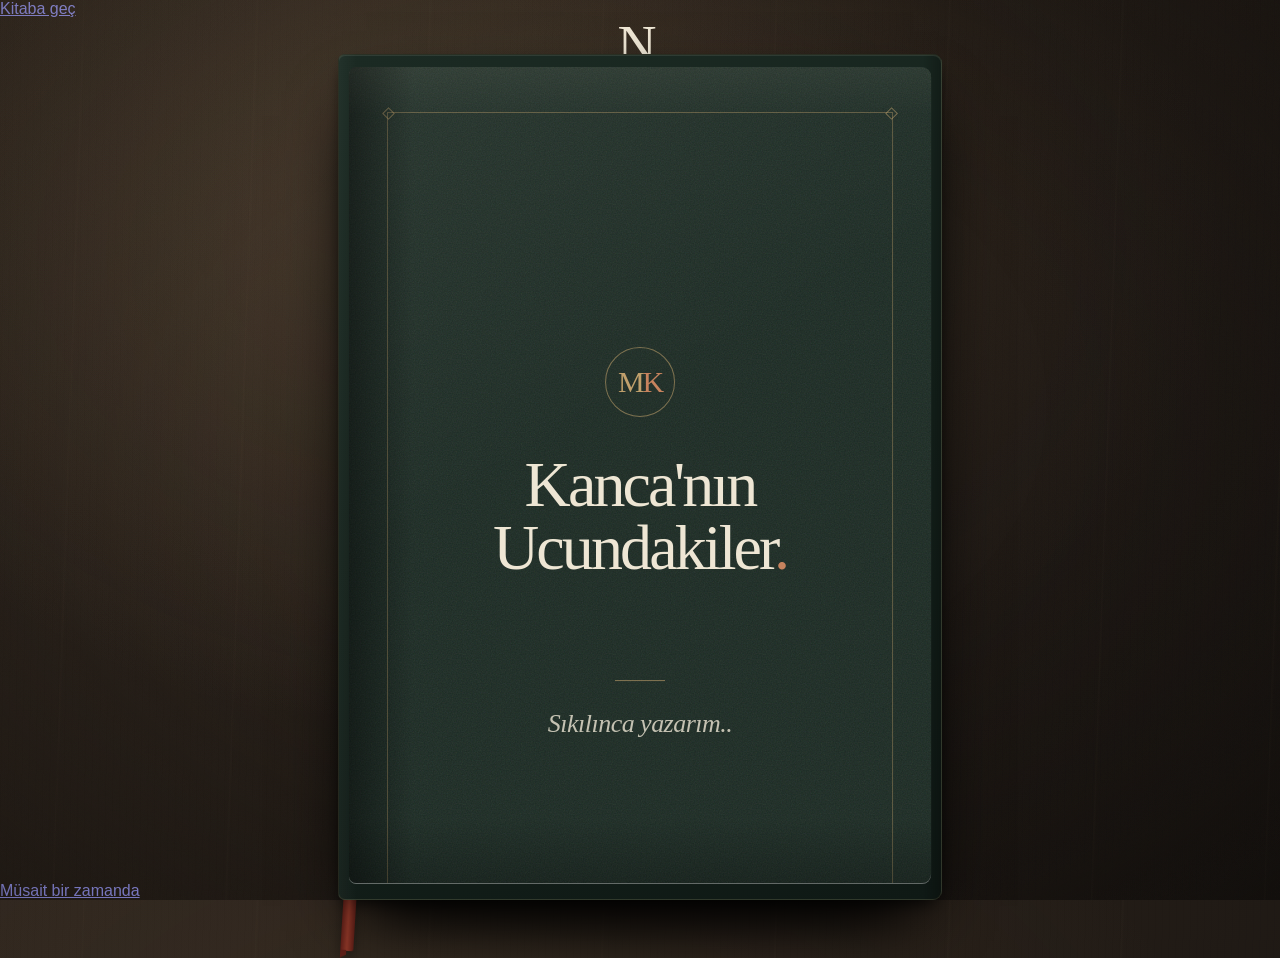
==== commit 70f96fa7: "Son sayfa sayacını sadeleştir" ====
--- a/index.html
+++ b/index.html
@@ -30,8 +30,8 @@
   <link href="https://fonts.googleapis.com/css2?family=DM+Sans:opsz,wght@9..40,400..700&family=Newsreader:ital,opsz,wght@0,6..72,400;0,6..72,500;0,6..72,600;1,6..72,400;1,6..72,500&display=swap" rel="stylesheet">
 
   <link rel="stylesheet" href="assets/css/base.css?v=20261117m">
-  <link rel="stylesheet" href="assets/css/book.css?v=20261121b">
-  <script type="module" src="assets/js/book.js?v=20261121b"></script>
+  <link rel="stylesheet" href="assets/css/book.css?v=20261121c">
+  <script type="module" src="assets/js/book.js?v=20261121c"></script>
 </head>
 <body class="book-body" id="top">
 
--- a/assets/css/book.css
+++ b/assets/css/book.css
@@ -1593,14 +1593,6 @@
   text-transform: uppercase;
 }
 
-.colophon-timer-since {
-  margin-top: 12px;
-  color: var(--ink-faint);
-  font-family: var(--sans);
-  font-size: clamp(6.5px, calc(var(--page-w) * 0.013), 8px);
-  letter-spacing: 0.08em;
-}
-
 .colophon-title {
   margin-top: 18px;
   color: var(--ink);
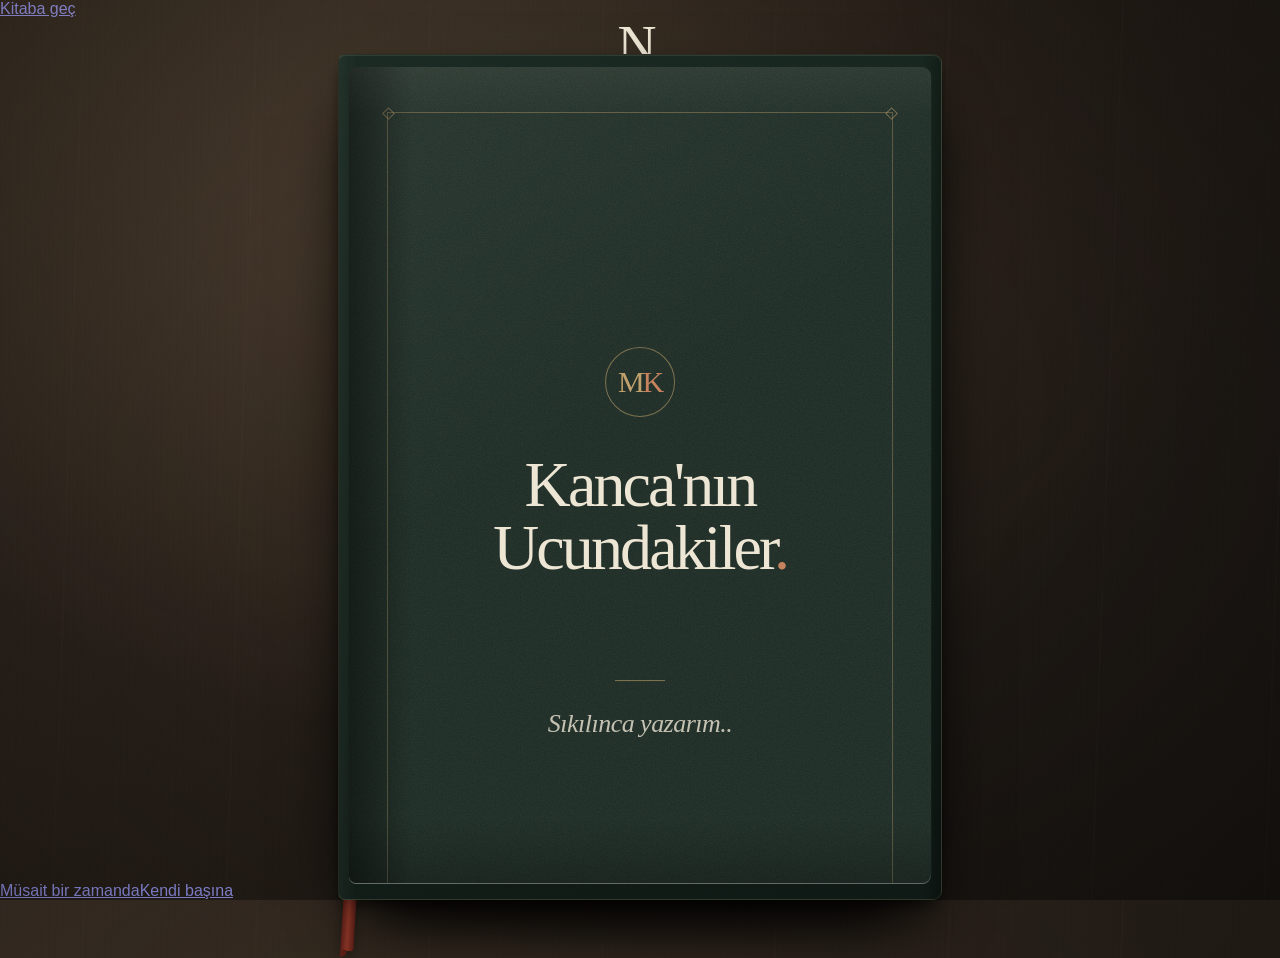
==== commit eaa9d012: "Kendi başına yazısını ekle" ====
--- a/index.html
+++ b/index.html
@@ -31,7 +31,7 @@
 
   <link rel="stylesheet" href="assets/css/base.css?v=20261117m">
   <link rel="stylesheet" href="assets/css/book.css?v=20261121c">
-  <script type="module" src="assets/js/book.js?v=20261121c"></script>
+  <script type="module" src="assets/js/book.js?v=20261121h"></script>
 </head>
 <body class="book-body" id="top">
 
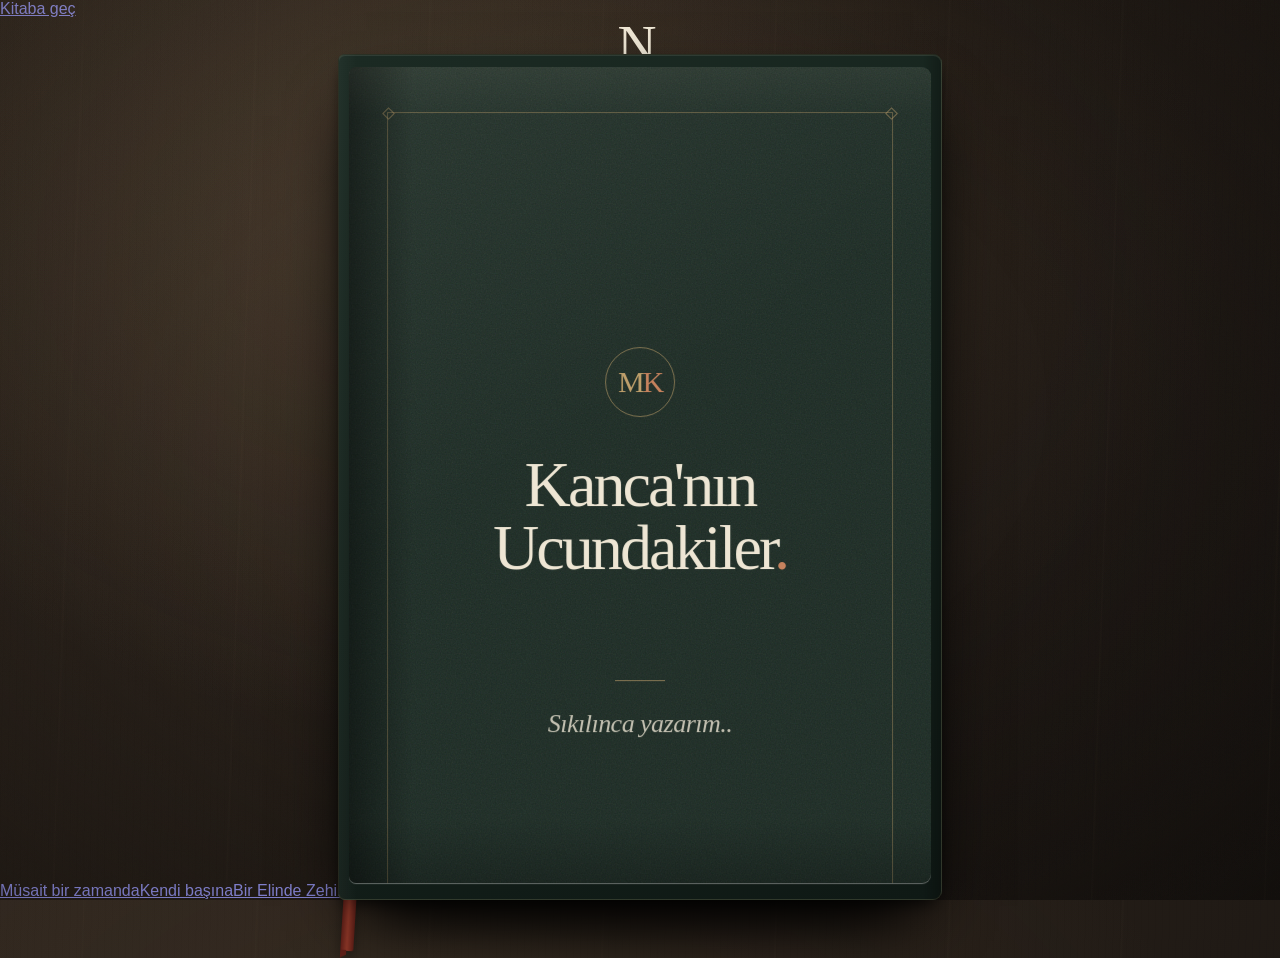
==== commit 3b55ad93: "Bir Elinde Zehir yazısını ekle" ====
--- a/index.html
+++ b/index.html
@@ -30,8 +30,8 @@
   <link href="https://fonts.googleapis.com/css2?family=DM+Sans:opsz,wght@9..40,400..700&family=Newsreader:ital,opsz,wght@0,6..72,400;0,6..72,500;0,6..72,600;1,6..72,400;1,6..72,500&display=swap" rel="stylesheet">
 
   <link rel="stylesheet" href="assets/css/base.css?v=20261117m">
-  <link rel="stylesheet" href="assets/css/book.css?v=20261121c">
-  <script type="module" src="assets/js/book.js?v=20261121h"></script>
+  <link rel="stylesheet" href="assets/css/book.css?v=20261122a">
+  <script type="module" src="assets/js/book.js?v=20261122a"></script>
 </head>
 <body class="book-body" id="top">
 
--- a/assets/css/book.css
+++ b/assets/css/book.css
@@ -585,6 +585,17 @@
   opacity: 0.78;
 }
 
+.page-head-fiction {
+  flex: none;
+  padding: 0 4px;
+  border: 1px solid rgba(178, 107, 72, 0.4);
+  border-radius: 2px;
+  color: var(--copper);
+  font-size: 0.85em;
+  letter-spacing: 0.12em;
+  line-height: 1.4;
+}
+
 .page-flow {
   position: relative;
   flex: 1;
@@ -616,6 +627,13 @@
 }
 
 /* Book spot illustrations ------------------------------------------------- */
+
+.page-art-slot {
+  flex: none;
+  width: 100%;
+  height: var(--art-reserve);
+  min-height: 0;
+}
 
 .page-illustration {
   display: flex;
@@ -851,6 +869,19 @@
 
 .chapter-cover.is-missing {
   display: none;
+}
+
+.chapter-disclaimer {
+  max-width: 34ch;
+  margin-bottom: 14px;
+  padding-left: 10px;
+  border-left: 1px solid rgba(178, 107, 72, 0.5);
+  color: var(--ink-faint);
+  font-family: var(--sans);
+  font-size: clamp(6.5px, calc(var(--page-w) * 0.0135), 8px);
+  font-style: italic;
+  line-height: 1.6;
+  letter-spacing: 0.02em;
 }
 
 .chapter-no {
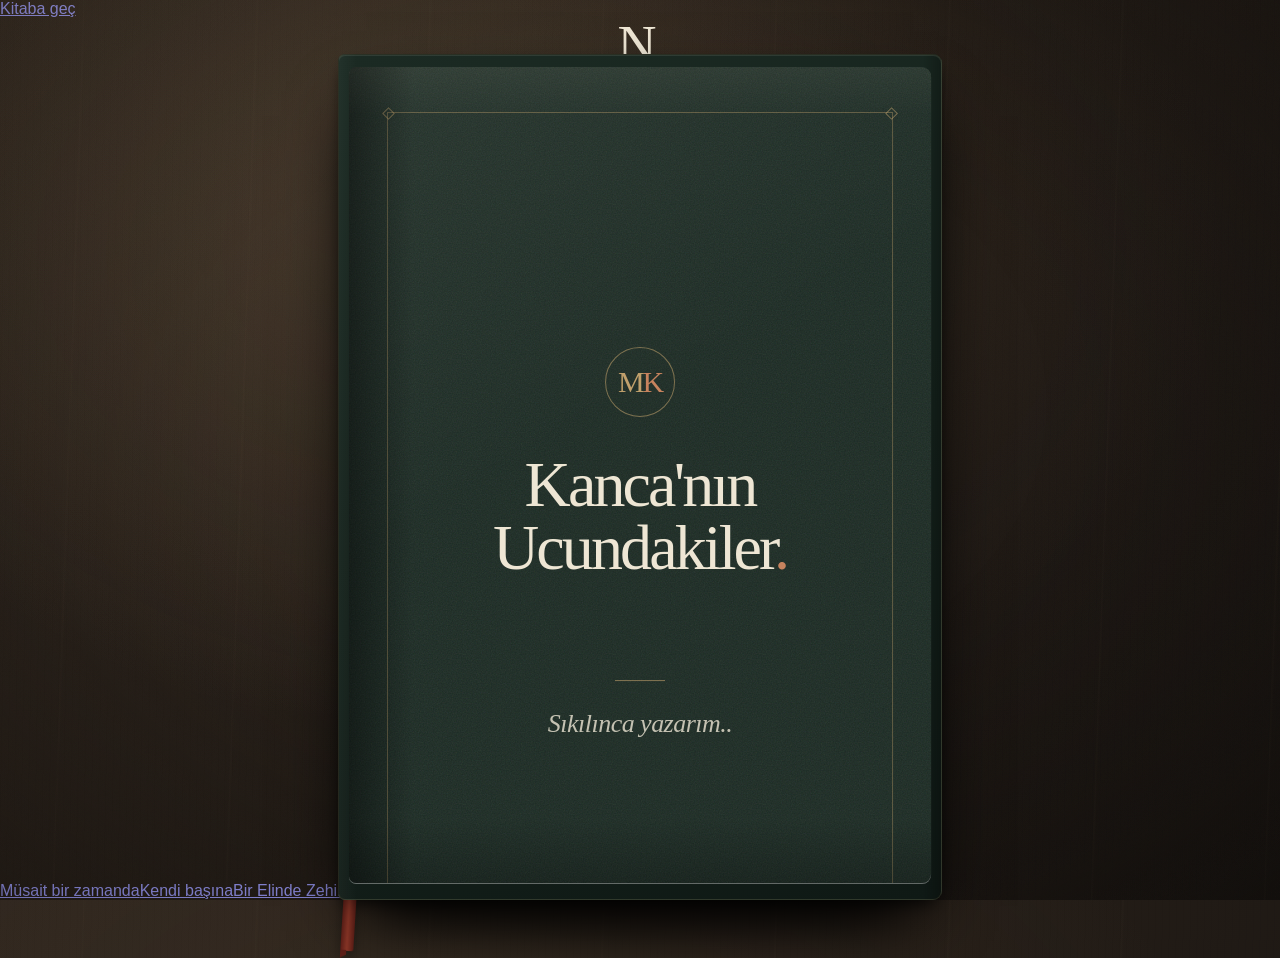
==== commit 45825740: "Kitabın ilk açılışını düzelt" ====
--- a/index.html
+++ b/index.html
@@ -31,7 +31,7 @@
 
   <link rel="stylesheet" href="assets/css/base.css?v=20261117m">
   <link rel="stylesheet" href="assets/css/book.css?v=20261122a">
-  <script type="module" src="assets/js/book.js?v=20261122a"></script>
+  <script type="module" src="assets/js/book.js?v=20261122b"></script>
 </head>
 <body class="book-body" id="top">
 
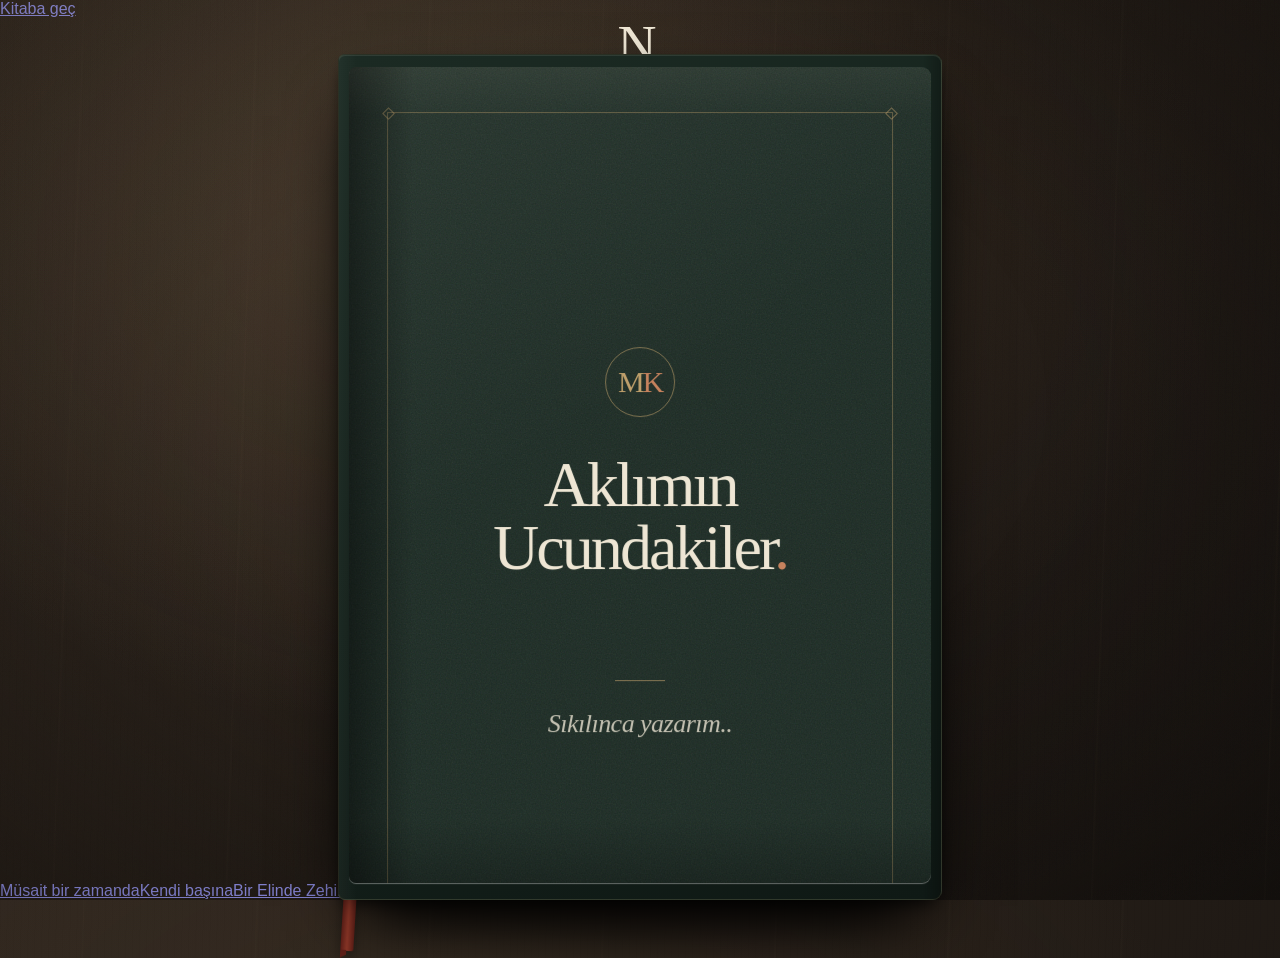
==== commit 722b81e5: "Yazıyı ekle ve kitap adını güncelle" ====
--- a/index.html
+++ b/index.html
@@ -4,25 +4,25 @@
   <meta charset="utf-8">
   <meta name="viewport" content="width=device-width, initial-scale=1, viewport-fit=cover">
   <meta http-equiv="Content-Security-Policy" content="default-src 'self'; script-src 'self'; style-src 'self' 'unsafe-inline' https://fonts.googleapis.com; font-src https://fonts.gstatic.com; img-src 'self' data: blob: https:; connect-src 'self' https://raw.githubusercontent.com; object-src 'none'; base-uri 'self'; form-action 'self'">
-  <title>Kanca'nın Ucundakiler — Bir yazı defteri</title>
+  <title>Aklımın Ucundakiler — Bir yazı defteri</title>
   <meta name="description" content="Sıkılınca yazarım.. Sürükleyerek okunan, her yazının bir sayfa olduğu kişisel bir defter.">
-  <meta name="author" content="Notlar">
+  <meta name="author" content="Mesut Kuzu">
   <meta name="color-scheme" content="dark">
   <meta name="theme-color" content="#251e18">
   <meta name="robots" content="index,follow,max-image-preview:large">
 
   <meta property="og:type" content="website">
   <meta property="og:locale" content="tr_TR">
-  <meta property="og:title" content="Kanca'nın Ucundakiler — Bir yazı defteri">
+  <meta property="og:title" content="Aklımın Ucundakiler — Bir yazı defteri">
   <meta property="og:description" content="Sıkılınca yazarım.. Sürükleyerek okunan, her yazının bir sayfa olduğu kişisel bir defter.">
-  <meta property="og:image" content="https://mesutkuzu.github.io/notlar/assets/img/og.png">
+  <meta property="og:image" content="https://mesutkuzu.github.io/notlar/assets/img/og.png?v=20261124c">
   <meta name="twitter:card" content="summary_large_image">
-  <meta name="twitter:title" content="Kanca'nın Ucundakiler — Bir yazı defteri">
+  <meta name="twitter:title" content="Aklımın Ucundakiler — Bir yazı defteri">
   <meta name="twitter:description" content="Sıkılınca yazarım..">
-  <meta name="twitter:image" content="https://mesutkuzu.github.io/notlar/assets/img/og.png">
+  <meta name="twitter:image" content="https://mesutkuzu.github.io/notlar/assets/img/og.png?v=20261124c">
 
   <link rel="icon" href="assets/img/favicon.ico?v=20261117s" type="image/x-icon" sizes="16x16 32x32 48x48">
-  <link rel="manifest" href="site.webmanifest?v=20261117s">
+  <link rel="manifest" href="site.webmanifest?v=20261124c">
   <link rel="apple-touch-icon" href="assets/img/icon-180.png?v=20261117s">
 
   <link rel="preconnect" href="https://fonts.googleapis.com">
@@ -30,8 +30,8 @@
   <link href="https://fonts.googleapis.com/css2?family=DM+Sans:opsz,wght@9..40,400..700&family=Newsreader:ital,opsz,wght@0,6..72,400;0,6..72,500;0,6..72,600;1,6..72,400;1,6..72,500&display=swap" rel="stylesheet">
 
   <link rel="stylesheet" href="assets/css/base.css?v=20261117m">
-  <link rel="stylesheet" href="assets/css/book.css?v=20261122a">
-  <script type="module" src="assets/js/book.js?v=20261122b"></script>
+  <link rel="stylesheet" href="assets/css/book.css?v=20261124a">
+  <script type="module" src="assets/js/book.js?v=20261124c"></script>
 </head>
 <body class="book-body" id="top">
 
@@ -48,7 +48,7 @@
     <div class="book-area" id="book-area" hidden>
       <div class="book-stage">
         <div class="book-shadow" aria-hidden="true"></div>
-        <div class="book" id="book" role="group" tabindex="0" aria-roledescription="kitap" aria-label="Notlar kitabı">
+        <div class="book" id="book" role="group" tabindex="0" aria-roledescription="kitap" aria-label="Aklımın Ucundakiler">
           <div class="book-cover" aria-hidden="true"></div>
           <div class="book-block book-block--left" aria-hidden="true"></div>
           <div class="book-block book-block--right" aria-hidden="true"></div>
@@ -63,7 +63,7 @@
           <div class="book-turn-shadow" aria-hidden="true"></div>
         </div>
 
-        <div class="single-book" id="single-book" role="group" tabindex="0" aria-roledescription="kitap" aria-label="Notlar kitabı" hidden>
+        <div class="single-book" id="single-book" role="group" tabindex="0" aria-roledescription="kitap" aria-label="Aklımın Ucundakiler" hidden>
           <div class="single-spine" aria-hidden="true"></div>
           <div class="single-block single-block--right" aria-hidden="true"></div>
           <div class="single-block single-block--bottom" aria-hidden="true"></div>
--- a/assets/css/book.css
+++ b/assets/css/book.css
@@ -1301,6 +1301,41 @@
   text-wrap: balance;
 }
 
+.cover-swipe {
+  position: absolute;
+  right: 12%;
+  bottom: calc(var(--page-h) * 0.09);
+  left: 12%;
+  display: flex;
+  align-items: center;
+  justify-content: center;
+  pointer-events: none;
+}
+
+.cover-swipe-icon {
+  width: 58px;
+  height: 26px;
+  overflow: visible;
+  color: var(--gold);
+  stroke: currentColor;
+  stroke-width: 1.5;
+  stroke-linecap: round;
+  stroke-linejoin: round;
+}
+
+.cover-swipe-trail {
+  opacity: 0.5;
+}
+
+.cover-swipe-hand {
+  animation: cover-swipe-left 3.2s ease-in-out infinite;
+  animation-play-state: paused;
+}
+
+.book-area.is-closed .cover-swipe-hand {
+  animation-play-state: running;
+}
+
 .book-page.page--backcover {
   background-color: var(--cover-deep);
   background-image: radial-gradient(ellipse at 40% 30%, rgba(255, 246, 224, 0.035), transparent 60%);
@@ -2187,6 +2222,13 @@
   50% { transform: translateX(-4px); opacity: 1; }
 }
 
+@keyframes cover-swipe-left {
+  0%, 15% { transform: translateX(5px); opacity: 0; }
+  25% { transform: translateX(5px); opacity: 1; }
+  65% { transform: translateX(-15px); opacity: 1; }
+  80%, 100% { transform: translateX(-15px); opacity: 0; }
+}
+
 /* Duyarlı ---------------------------------------------------------------- */
 
 @media (max-width: 900px) {
@@ -2310,6 +2352,10 @@
   .loader-text,
   .drag-hint-icon,
   .title-hint span {
+    animation: none !important;
+  }
+
+  .cover-swipe-hand {
     animation: none !important;
   }
 }
